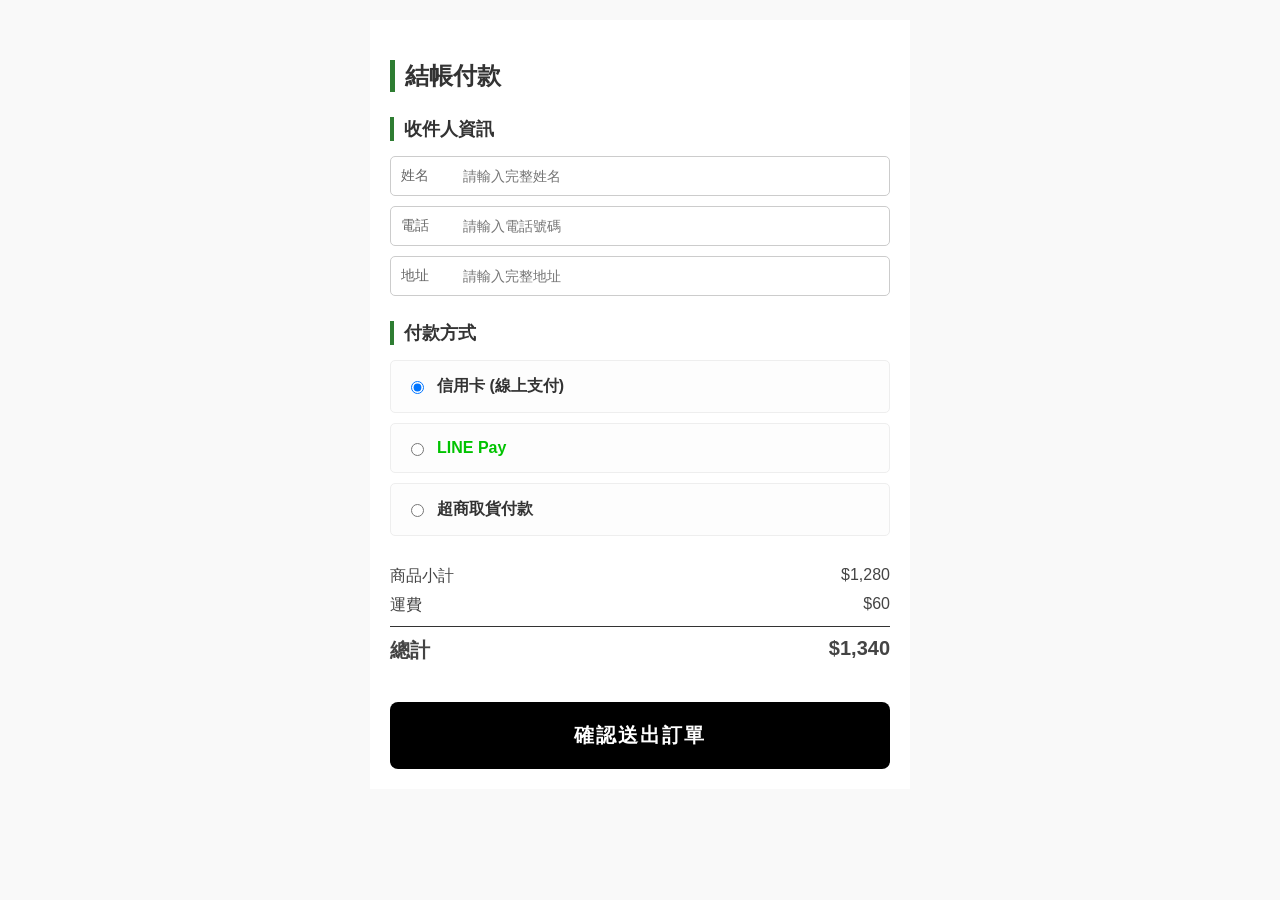
==== check.html @ 5f5b0369 "Add files via upload" ====
<!DOCTYPE html>
<html lang="zh-TW">
<head>
    <meta charset="UTF-8">
    <meta name="viewport" content="width=device-width, initial-scale=1.0">
    <title>結帳付款</title>
    <link rel="stylesheet" href="check.css">
</head>
<body>

<div class="checkout-container">
    <h2 class="main-title">結帳付款</h2>
    
    <form id="checkoutForm">
        <div class="section">
            <h3 class="section-title">收件人資訊</h3>
            <div class="form-group">
                <div class="input-wrapper">
                    <span class="label-text">姓名</span>
                    <input type="text" placeholder="請輸入完整姓名" required>
                </div>
            </div>
            <div class="form-group">
                <div class="input-wrapper">
                    <span class="label-text">電話</span>
                    <input type="tel" placeholder="請輸入電話號碼" required>
                </div>
            </div>
            <div class="form-group">
                <div class="input-wrapper">
                    <span class="label-text">地址</span>
                    <input type="text" placeholder="請輸入完整地址" required>
                </div>
            </div>
        </div>

        <div class="section">
            <h3 class="section-title">付款方式</h3>
            <div class="payment-options">
                <label class="payment-item">
                    <input type="radio" name="payment" value="credit" checked>
                    <span class="radio-custom"></span>
                    <span class="payment-label">信用卡 (線上支付)</span>
                </label>
                <label class="payment-item">
                    <input type="radio" name="payment" value="linepay">
                    <span class="radio-custom"></span>
                    <span class="payment-label line-pay-text">LINE Pay</span>
                </label>
                <label class="payment-item">
                    <input type="radio" name="payment" value="cod">
                    <span class="radio-custom"></span>
                    <span class="payment-label">超商取貨付款</span>
                </label>
            </div>
        </div>

<div class="summary">
    <div class="summary-line">
        <span>商品小計</span>
        <span id="subtotal-display">$1,280</span> </div>
    <div class="summary-line">
        <span>運費</span>
        <span id="shipping-fee-display">$60</span> </div>
    <div class="divider"></div>
    <div class="summary-line total">
        <span>總計</span>
        <span id="total-Amount">$1,340</span> </div>
</div>

        <button type="submit" class="submit-btn">確認送出訂單</button>
    </form>
</div>
    <script src="check.js"></script>
</body>
</html>
---- check.css ----
body {
    font-family: "Microsoft JhengHei", sans-serif;
    background-color: #f9f9f9;
    color: #333;
    display: flex;
    justify-content: center;
    padding: 20px;
    margin: 0;
}

.checkout-container {
    width: 100%;
    max-width: 500px;
    background: #fff;
    padding: 20px;
}

.main-title {
    font-size: 24px;
    border-left: 5px solid #2e7d32;
    padding-left: 10px;
    margin-bottom: 20px;
}

.section-title {
    font-size: 18px;
    border-left: 4px solid #2e7d32;
    padding-left: 10px;
    margin: 25px 0 15px 0;
}

.form-group {
    margin-bottom: 10px;
}

.input-wrapper {
    display: flex;
    align-items: center;
    border: 1px solid #ccc;
    border-radius: 5px;
    padding: 10px;
}

.label-text {
    width: 60px;
    color: #666;
    font-size: 14px;
}

input[type="text"], input[type="tel"] {
    border: none;
    outline: none;
    flex: 1;
    font-size: 14px;
}

.payment-item {
    display: flex;
    align-items: center;
    background: #fdfdfd;
    border: 1px solid #eee;
    border-radius: 5px;
    padding: 15px;
    margin-bottom: 10px;
    cursor: pointer;
    transition: 0.2s;
}

.payment-item:hover {
    background: #f5f5f5;
}

.payment-label {
    margin-left: 10px;
    font-weight: bold;
}

.line-pay-text {
    color: #00c300; 
}

.summary {
    margin-top: 30px;
}

.summary-line {
    display: flex;
    justify-content: space-between;
    margin-bottom: 8px;
    color: #444;
}

.divider {
    height: 1px;
    background-color: #333;
    margin: 10px 0;
}

.total {
    font-weight: bold;
    font-size: 20px;
}

.submit-btn {
    width: 100%;             
    background-color: #000; 
    color: #fff;        
    border: none;
    padding: 20px;         
    font-size: 20px;      
    font-weight: 800;     
    letter-spacing: 2px; 
    border-radius: 8px;     
    cursor: pointer;
    margin-top: 30px;        
    transition: all 0.3s ease; 
}

.submit-btn:hover {
    background-color: #222; 
    transform: translateY(-2px);
    box-shadow: 0 5px 15px rgba(0,0,0,0.2); 
}
.submit-btn:active {
    transform: translateY(0);
    box-shadow: none;
}
.hidden {
  display: none;
}
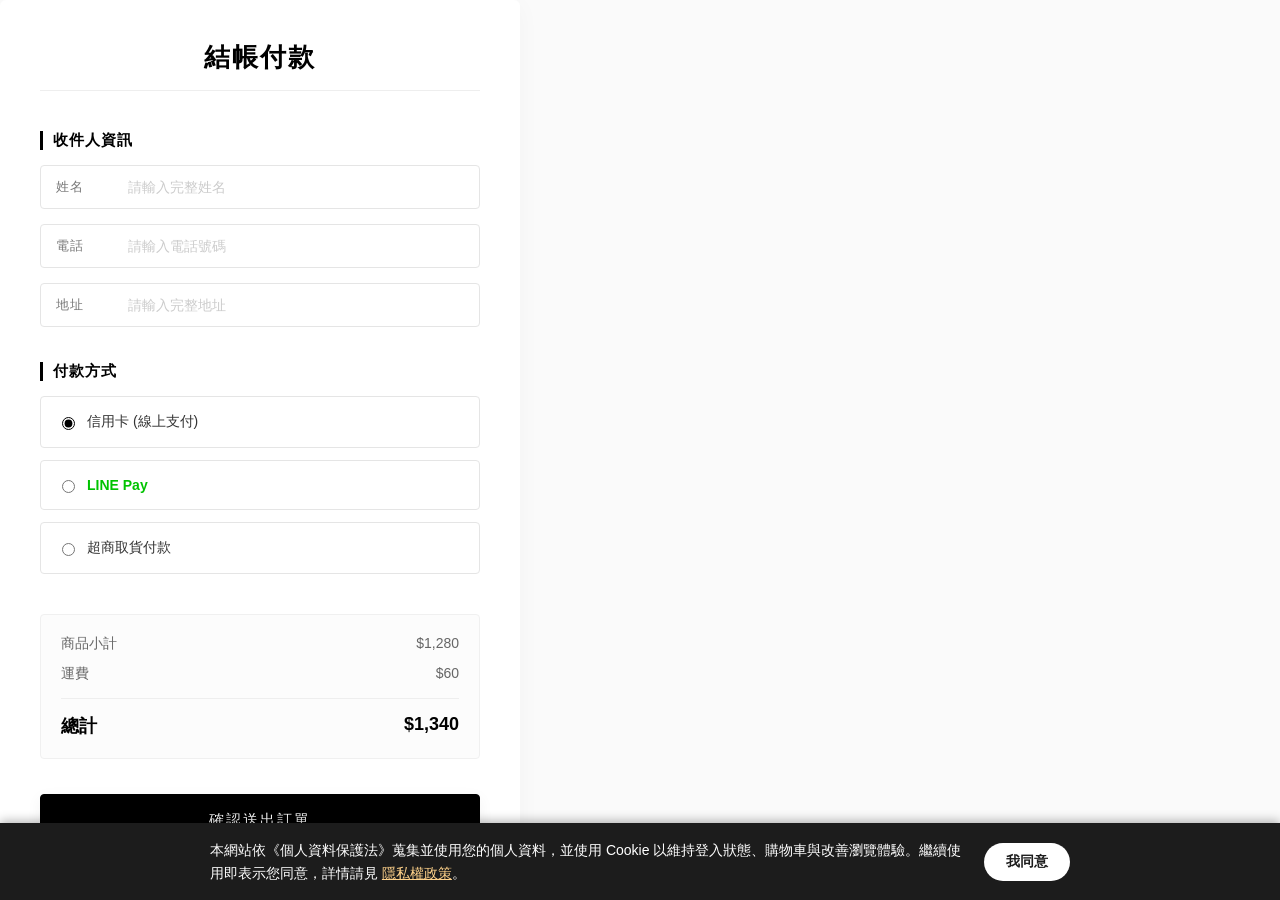
==== commit 97f25eb5: "Add files via upload" ====
--- a/check.html
+++ b/check.html
@@ -72,6 +72,8 @@
     </form>
 </div>
     <script src="check.js"></script>
+    <!-- Cookie 同意提示（組員D：個資法/Cookie） -->
+    <script src="cookie-consent.js" defer></script>
 </body>
 </html>
 
--- a/check.css
+++ b/check.css
@@ -1,50 +1,81 @@
+/* ===== 1. 覆蓋 style.css 的 body 背景，還原乾淨視覺 ===== */
 body {
-    font-family: "Microsoft JhengHei", sans-serif;
-    background-color: #f9f9f9;
-    color: #333;
-    display: flex;
+    font-family: "Microsoft JhengHei", -apple-system, BlinkMacSystemFont, sans-serif;
+    background-image: none !important; /* ❌ 強制拔除首頁的 bg.png 背景圖 */
+    background-color: #fafafa !important; /* 🌟 改用乾淨、高質感的微灰底 */
+    color: #111;
+    margin: 0;
+    padding: 0;
+    display: block !important; /* 恢復正常區塊流動，防堵 header 左右並排 */
+}
+
+/* ===== 2. 結帳主區塊容器（負責把表單置中） ===== */
+.checkout-main-wrapper {
+    display: flex !important;
     justify-content: center;
-    padding: 20px;
-    margin: 0;
+    align-items: flex-start;
+    min-height: calc(100vh - 70px); /* 扣除 header 高度，填滿畫面 */
+    padding: 60px 20px;
+    box-sizing: border-box;
+    background-color: #fafafa; /* 確保主體維持純淨底色 */
 }
 
 .checkout-container {
     width: 100%;
-    max-width: 500px;
+    max-width: 520px; /* 收緊寬度，填寫更流暢 */
     background: #fff;
-    padding: 20px;
-}
-
+    padding: 40px;
+    box-shadow: 0 4px 25px rgba(0, 0, 0, 0.03); /* 輕微的現代感高質感陰影 */
+    border-radius: 6px;
+    box-sizing: border-box;
+}
+
+/* ===== 3. 標題與段落（配合品牌 STANDARD DAY 改為時尚極簡黑） ===== */
 .main-title {
-    font-size: 24px;
-    border-left: 5px solid #2e7d32;
+    font-size: 26px;
+    font-weight: 600;
+    color: #000;
+    letter-spacing: 2px;
+    text-align: center;
+    margin-top: 0;
+    margin-bottom: 40px;
+    padding-bottom: 15px;
+    border-bottom: 1px solid #eee; /* 改為下底線，視覺比左邊綠線平衡 */
+}
+
+.section-title {
+    font-size: 15px;
+    font-weight: 600;
+    color: #000;
+    letter-spacing: 1px;
+    margin: 35px 0 15px 0;
+    border-left: 3px solid #000; /* 捨棄綠色，改用質感的純黑線條 */
     padding-left: 10px;
-    margin-bottom: 20px;
-}
-
-.section-title {
-    font-size: 18px;
-    border-left: 4px solid #2e7d32;
-    padding-left: 10px;
-    margin: 25px 0 15px 0;
-}
-
+}
+
+/* ===== 4. 表單輸入框優化 ===== */
 .form-group {
-    margin-bottom: 10px;
+    margin-bottom: 15px;
 }
 
 .input-wrapper {
     display: flex;
     align-items: center;
-    border: 1px solid #ccc;
-    border-radius: 5px;
-    padding: 10px;
+    border: 1px solid #e5e5e5;
+    border-radius: 4px;
+    padding: 12px 15px;
+    transition: border-color 0.3s;
+}
+
+.input-wrapper:focus-within {
+    border-color: #000; /* 點選輸入框時外框變黑，非常有質感 */
 }
 
 .label-text {
-    width: 60px;
-    color: #666;
-    font-size: 14px;
+    width: 70px;
+    color: #777;
+    font-size: 13px;
+    letter-spacing: 1px;
 }
 
 input[type="text"], input[type="tel"] {
@@ -52,80 +83,121 @@
     outline: none;
     flex: 1;
     font-size: 14px;
+    color: #111;
+    background: transparent;
+}
+
+input::placeholder {
+    color: #ccc;
+}
+
+/* ===== 5. 付款選項優化 ===== */
+.payment-options {
+    margin-top: 15px;
 }
 
 .payment-item {
     display: flex;
     align-items: center;
-    background: #fdfdfd;
-    border: 1px solid #eee;
-    border-radius: 5px;
-    padding: 15px;
-    margin-bottom: 10px;
+    background: #fff;
+    border: 1px solid #e5e5e5;
+    border-radius: 4px;
+    padding: 16px;
+    margin-bottom: 12px;
     cursor: pointer;
-    transition: 0.2s;
+    transition: all 0.2s ease;
 }
 
 .payment-item:hover {
-    background: #f5f5f5;
+    border-color: #000;
+    background: #fafafa;
+}
+
+.payment-item input[type="radio"] {
+    margin-right: 12px;
+    accent-color: #000; /* 讓單選圓點變成品牌黑色 */
 }
 
 .payment-label {
-    margin-left: 10px;
-    font-weight: bold;
-}
-
+    font-size: 14px;
+    font-weight: 500;
+    color: #333;
+}
+
+/* LINE Pay 保持原本亮眼的官方綠 */
 .line-pay-text {
     color: #00c300; 
-}
-
+    font-weight: 600;
+}
+
+/* ===== 6. 金額加總區塊 ===== */
 .summary {
-    margin-top: 30px;
+    margin-top: 40px;
+    background: #fcfcfc;
+    padding: 20px;
+    border-radius: 4px;
+    border: 1px solid #f0f0f0;
 }
 
 .summary-line {
     display: flex;
     justify-content: space-between;
-    margin-bottom: 8px;
-    color: #444;
+    margin-bottom: 12px;
+    font-size: 14px;
+    color: #666;
 }
 
 .divider {
     height: 1px;
-    background-color: #333;
-    margin: 10px 0;
-}
-
-.total {
-    font-weight: bold;
-    font-size: 20px;
-}
-
+    background-color: #eee;
+    margin: 15px 0;
+}
+
+.summary-line.total {
+    font-weight: 600;
+    font-size: 18px;
+    color: #000;
+    margin-bottom: 0;
+}
+
+/* ===== 7. 送出按鈕黑白反轉特效 ===== */
 .submit-btn {
     width: 100%;             
     background-color: #000; 
     color: #fff;        
-    border: none;
-    padding: 20px;         
-    font-size: 20px;      
-    font-weight: 800;     
+    border: 1px solid #000;
+    padding: 16px;         
+    font-size: 15px;      
+    font-weight: 500;     
     letter-spacing: 2px; 
-    border-radius: 8px;     
+    border-radius: 4px;     
     cursor: pointer;
-    margin-top: 30px;        
+    margin-top: 35px;        
     transition: all 0.3s ease; 
+    box-shadow: 0 4px 15px rgba(0,0,0,0.05);
 }
 
 .submit-btn:hover {
-    background-color: #222; 
+    background-color: #fff; 
+    color: #000;
     transform: translateY(-2px);
-    box-shadow: 0 5px 15px rgba(0,0,0,0.2); 
-}
+    box-shadow: 0 6px 20px rgba(0,0,0,0.1); 
+}
+
 .submit-btn:active {
     transform: translateY(0);
+    box-shadow: 0 2px 10px rgba(0,0,0,0.05);
+}
+
+.submit-btn:disabled {
+    background-color: #e0e0e0;
+    border-color: #e0e0e0;
+    color: #999;
+    cursor: not-allowed;
+    transform: none;
     box-shadow: none;
 }
+
 .hidden {
-  display: none;
-}
-
+    display: none;
+}
